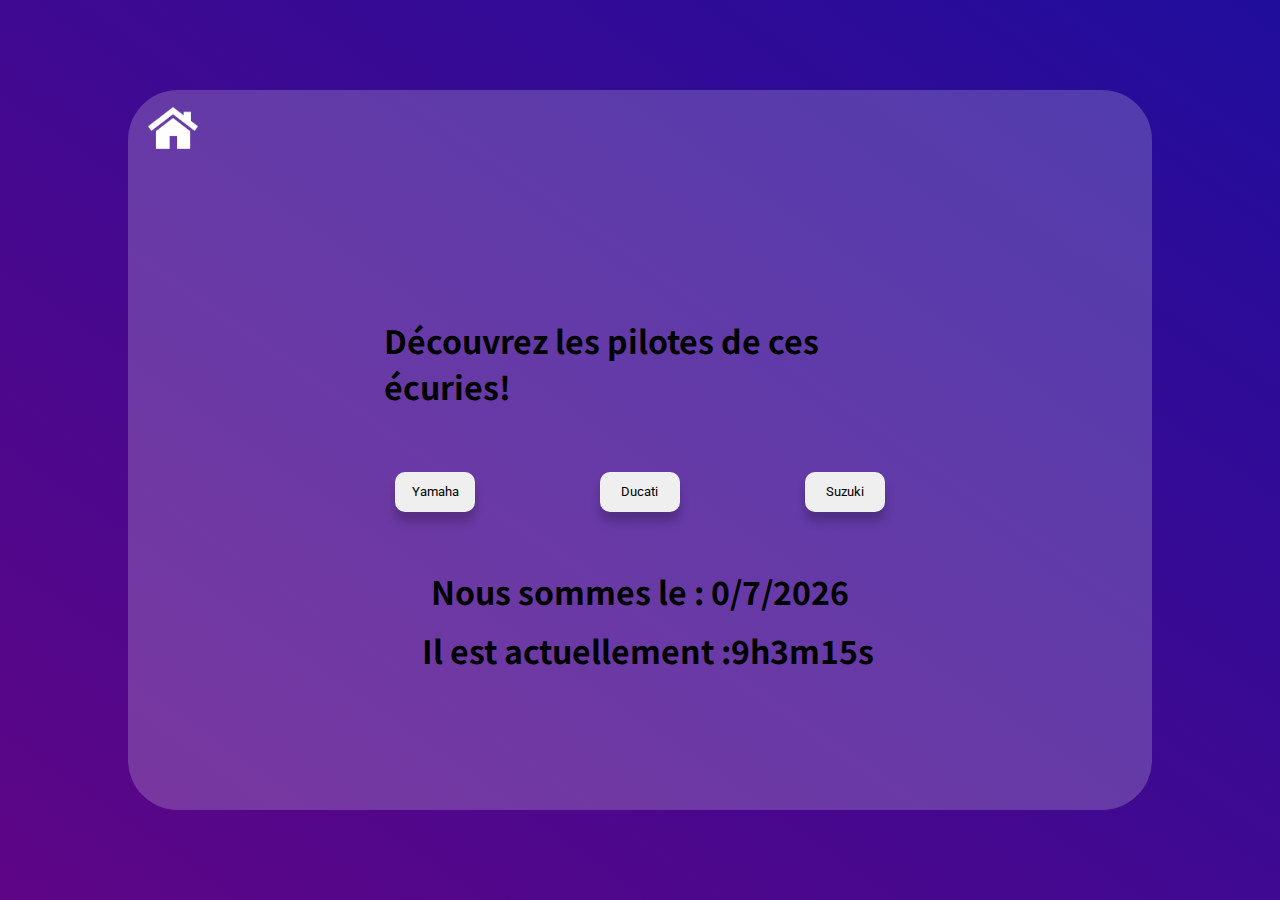
==== index.html @ 6bbf460c "Ajout de l'API Google Map" ====
<!DOCTYPE html>
<html>
	<head>
		<meta charset="utf-8">
		<meta keywords="">
		<title>TP Javascript</title>
        <link rel="stylesheet" href="style.css">
        <link rel="stylesheet" href="https://cdnjs.cloudflare.com/ajax/libs/animate.css/4.1.1/animate.min.css"/>
            <script type="text/javascript" src="https://maps.google.com/maps/api/js?sensor=false"></script>

	</head>
	<body>
		<div class="home-bg" id="container">
            <div class="frame">
                <div class="header">
                    <img id="imgret" src="img/home.png" onclick="displayPage('home')">
                </div>
                <div id="home">
                    <div class="homecontent">
                        <div class="text"> 
                            <h1 id="title" class="animate__animated animate__zoomIn">Découvrez les pilotes de ces écuries!</h1> 
                        </div> 
                        <div class="buttons"> 
                            <button class="red-but animate__animated animate__tada" id="page2" onclick="displayPage('yamaha')" onmouseover="replaceText('Yamaha')" onmouseout="defaultText()">Yamaha</button> 
                            <button class="red-but animate__animated animate__tada" id="page3" onclick="displayPage('ducati')" onmouseover="replaceText('Ducati')" onmouseout="defaultText()">Ducati</button> 
                            <button class="red-but animate__animated animate__tada" id="page4" onclick="displayPage('suzuki')" onmouseover="replaceText('Suzuki')" onmouseout="defaultText()">Suzuki</button> 
                        </div> 
                        <div class="date animate__animated animate__fadeIn animate__delay-1s">
                    <h1 id="date" onmouseover="replaceMonth()" onmouseout="monthDefault()">Test</h1>
                    <h1 id="datep">Test</h1>
                </div>
                    </div>
                </div>
                <div id="yamaha" class="animate__animated animate__zoomIn">
                     <div class="yamhead" onclick="displayElem('yambefore','yamafter')">
                        <img id="yamfabio" src="img/1_0004_20-Fabio-Quartararo,-Body_DSC6852@2x.png" class="animate__animated animate__zoomIn animate__delay-1s">
                        </div>
                    <div class="yamframe">
                        <div id="yambefore">
                            <h1 id="yamtxtbef">Clique sur Fabio Quartararo pour afficher son palmarès et sa biographie!</h1>
                            <button id="yambtnbef" onclick="displayElem('yambefore','yamgif')">Clique ici pour voir un Gif de Fabio !</button>
                        </div>
                        <div class="yamafter animate__animated animate__fadeIn" id="yamafter">
                            <div class="yampres">
                                <div class="yamtitle">
                                    <h1 id="yamname">Fabio Quartararo</h1>
                                    <h3 id="yamage">21 ans</h3>
                                    <h4 id="yamjob">Pilote Professionnel</h4>
                                </div>
                                <div class="yamchrono">
                                    <h1 id="yamt1">Double Champion CEV</h1>
                                    <h1 id="yamt2">Début Moto3</h1>
                                    <h1 id="yamt3">Début Moto2 et Victoire GP</h1>
                                    <h1 id="yamt4">Début MotoGP avec Yamaha Petronas</h1>
                                </div>
                            </div>
                            <div class="yamclick">
                            <button id="yambtnret2" onclick="displayElem('yamafter','yambefore')">Retour</button>
                            <button id="yambtnapi" onclick="displayElem('yamafter','yamshowapi');initMap()">Liste</button>
                            </div>
                        </div>
                        <div class="yamshowapi" id="yamshowapi">
                            <div id="map">
                            
                            </div>
                        </div>
                        <div class="yamgif animate__animated animate__fadeIn" id="yamgif">
                            <img id="yamfabgif" src="img/fabio.gif">
                            <button id="yambtnret" onclick="displayElem('yamgif','yambefore')">Retour</button>
                        </div>
                    </div>
                </div>
                <div id="ducati" class="animate__animated animate__zoomIn">
                    <div class="ducati-head">
                        <img id="danilo-img" src="img/DaniloPetrucci.png" class="animate__animated animate__zoomIn animate__delay-1s">
                    </div>

                    <div class="choix">
                        <div class="details-button" id="ducbut">   
                            <button id="pilote-button" onclick="displayElem('ducbut','ducpilote')">Le Pilote</button>
                            <button id="moto-button">Sa Moto</button>
                            <button id="ecurie-button">Palmarès écurie</button>                         
                        </div>

                        <div class="pilote-info" id="ducpilote">    
                            
                        </div>

                        <div class="moto-info">                            
                        </div>

                        <div class="ecurie-palmares">                            
                        </div>
                    </div>
                </div>
                <div id="suzuki" class="animate__animated animate__zoomIn">
                    <div class = "suzhead">
                        <img id="suzMir" src="img/Joan_Mir.png" alt="image de Joan Mir" class="animate__animated animate__zoomIn animate__delay-1s">
                    </div>
                    <div class="suztext">
                        <div id="suzMir2">
                            <div class="suztitle">
                                <h1 id="suzname">Joan Mir</h1>
                                <h3 id="suzage">23 ans</h3>
                                <h4 id="suzwork">Pilote Professionnel</h4>
                            </div>
                            <div class="suztxt">
                                <h1>Double Champion CEV</h1>
                                <h1>Début Moto3</h1>
                                <h1>Début Moto2 et Victoire GP</h1>    
                                <h1>Début MotoGP avec Yamaha Petronas</h1>
                            </div>
                        </div>
                    </div>
                </div>
            </div>     
        </div>
	</body>
    <script type="text/javascript" src="script.js"></script>
</html>
---- style.css ----
@import url('https://fonts.googleapis.com/css2?family=Roboto:wght@700&display=swap');

@import url('https://fonts.googleapis.com/css2?family=Noto+Sans+JP:wght@300&display=swap');

body,html{
    padding:0;
    margin:0;
}

#container{
    height:100vh;
    width: 100vw;
    display:flex;
    justify-content: center;
    align-items: center;
}
.frame{
    height:80%;
    width: 80%;
    background:rgba(255,255,255,0.2);
    border-radius: 50px;
    display:flex;
    align-items: center;
    flex-direction: column;
}
.header{
    display:flex;
    height:10%;
    width: 100%;
    align-items: center;
}
#imgret{
  display:flex;
  margin-top: 1%;
  margin-left: 2%;
  height: 50px;  
}
#imgret:hover{
  margin-top: 20px;  
}

#home{
    display:flex;
    height:100%;
    width: 100%;
    justify-content: center;
    align-items:center;
}
.homecontent{
    display:flex;
    height:100%;
    width: 100%;
    justify-content: center;
    align-items:center;
    flex-direction: column;
}
.text{
    display:flex;
    height:10%;
    width: 50%;
    justify-content: center;
}
#title{
    font-family: 'Noto Sans JP', sans-serif;
}
.buttons{
    display:flex;
    justify-content: space-around;
    align-items: center;
    height:40%;
    width: 60%;
    overflow: hidden
}
.red-but{
    height: 40px;
    width: 80px;
    border-radius:10px;
    outline:none;
    border:none;
    box-shadow: 0px 10px 10px rgba(0,0,0,0.2);
    font-family: 'Roboto', sans-serif;
}
.red-but:active{
    transition-duration: 100ms;
    background: #333333;
    color:white;
}
.red-but:hover{
    margin-top: 1%;
    transition-duration: 200ms;
}

.home-bg{
    background: #200D9C;
    background: -webkit-linear-gradient(top right, #200D9C, #5E0586);
    background: -moz-linear-gradient(top right, #200D9C, #5E0586);
    background: linear-gradient(to bottom left, #200D9C, #5E0586);
}
.yamaha-bg{
    background: #110179;
    background: -webkit-linear-gradient(top right, #0b0050, #2197A8);
    background: -moz-linear-gradient(top right, #0b0050, #2197A8);
    background: linear-gradient(to bottom left, #0b0050, #2197A8);
}
.suzuki-bg{
    background: #0A79BA;
    background: -webkit-linear-gradient(top right, #0A79BA, #504919);
    background: -moz-linear-gradient(top right, #0A79BA, #504919);
    background: linear-gradient(to bottom left, #0A79BA, #504919);
}
.ducati-bg{
    background: #D01818;
    background: -webkit-linear-gradient(top right, #D01818, #606060);
    background: -moz-linear-gradient(top right, #D01818, #606060);
    background: linear-gradient(to bottom left, #D01818, #606060);
}
/* YAMAHA PART */
#yamaha{
    display:none;
    height:100%;
    width: 100%;
    justify-content: center;
    align-items:center;
}
.yamframe{
    display:flex;
    height:80%;
    width: 85%;
    justify-content: center;
    align-items: center;
    background:rgba(255,255,255,0.1);
    border-radius: 30px;
}
.yamhead{
    position:absolute;
    display:flex;
    height:80%;
    width: 15%;
    justify-content: center;
    margin-left: 61%;
}

#yamfabio{
    height:750px;
    width: 620px;
    transform: rotateY(180deg);
    transition-duration: 1s;

}
#yambefore{
    display:flex;
    height:15%;
    width: 80%;
    justify-content: center;
    align-items: center;
    flex-direction: column;
}
#yamtxtbef{
    font-family: 'Noto Sans JP', sans-serif;
    font-size:20px;
    transition-duration: 1s;
}
#yambtnbef{
    height: 40px;
    width: 250px;
    border-radius:10px;
    outline:none;
    border:none;
    box-shadow: 0px 10px 10px rgba(0,0,0,0.2);
    font-family: 'Roboto', sans-serif;
}
#yambtnbef:hover{
    transition-duration: 500ms;
    background: #333333;
    color:white;
}
.yamafter{
    display:none;
    height:75%;
    width: 70%;
    align-items: center;
    flex-direction: column;
}
.yampres{
    display:flex;
    height:100%;
    width: 100%;
    flex-direction: column;
    justify-content: center;
    align-items: center;
}
.yamtitle{
    display:flex;
    height:20%;
    width: 100%;
    background:rgba(0,210,255,0.2);
    border-top-left-radius: 30px;
    border-top-right-radius: 30px;
    flex-direction: column;
    justify-content: center;
    align-items:center;
}
#yamname{
    font-family: 'Roboto', sans-serif;
    color:white;
    margin-bottom: -2%;
}#yamage{
    font-family: 'Noto Sans JP', sans-serif;
    color:white;
    margin-bottom: -2%;
}#yamjob{
    font-family: 'Noto Sans JP', sans-serif;
    color:white;
}
.yamchrono{
    display:flex;
    height:80%;
    width: 100%;
    background:rgba(255,2255,255,0.1);
    border-bottom-left-radius: 30px;
    border-bottom-right-radius:30px;
    flex-direction: column;
    justify-content: center;
    align-items:center;
}
#yamt1{
    font-family: 'Noto Sans JP', sans-serif;
    color:white;
}#yamt2{
    font-family: 'Noto Sans JP', sans-serif;
    color:white;
}#yamt3{
    font-family: 'Noto Sans JP', sans-serif;
    color:white;
}#yamt4{
    font-family: 'Noto Sans JP', sans-serif;
    color:white;
}
#yambtnret2{
    height: 50px;
    width: 200px;
    border-radius:10px;
    margin-top: 1%;
    margin-bottom: -5%;
    outline:none;
    border:none;
    box-shadow: 0px 10px 10px rgba(0,0,0,0.2);
    font-family: 'Roboto', sans-serif;
}
#yambtnret2:hover{
    transition-duration: 500ms;
    background: #333333;
    color:white;
}
#yambtnapi{
    height: 50px;
    width: 200px;
    border-radius:10px;
    margin-top: 1%;
    margin-bottom: -5%;
    outline:none;
    border:none;
    box-shadow: 0px 10px 10px rgba(0,0,0,0.2);
    font-family: 'Roboto', sans-serif;
}
#yambtnapi:hover{
    transition-duration: 500ms;
    background: #333333;
    color:white;
}

.yamshowapi{
    display:none;
    height:75%;
    width: 70%;
    align-items: center;
    flex-direction: column;
    
}
#map{
    display:flex;
    height:100%;
    width: 100%;
    border-radius: 30px;
}

#yamgif{
    display:none;
    height:85%;
    width: 80%;
    align-items: center;
    justify-content: center;
    flex-direction: column;
}
#yamfabgif{
    height:450px;
    width: auto;
    border-radius: 10px;
    box-shadow: 0px 110px 69px -81px rgba(0,0,0,0.5);
}
#yambtnret{
    height: 40px;
    width: 250px;
    border-radius:10px;
    margin-top: 3%;
    outline:none;
    border:none;
    box-shadow: 0px 10px 10px rgba(0,0,0,0.2);
    font-family: 'Roboto', sans-serif;
}
#yambtnret:hover{
    transition-duration: 500ms;
    background: #333333;
    color:white;
}

/* YAMAHA PART END */

/* DUCATI PART */

#ducati{
    display:none;
    height:100%;
    width: 100%;
    justify-content: center;
    align-items:center;
}
.ducati-head{
    position: absolute;
    display:flex;
    height:75%;
    width: 25%;
    justify-content: center;
    right: 11%;
    margin-bottom: 6%;
    z-index: 4;
}
#danilo-img{
    margin-top:15%;
    height:700px;
    width: 600px;
    transition-duration: 1s;
    margin-right: -10%;
}
.choix{
    display: flex;
    width: 80%;
    height: 80%;
    justify-content: center;
    align-items: center;
    border-radius: 30px;
    background-color: rgba(255, 255, 255, 0.1);
}
.details-button{
    display: flex;
    flex-direction: column;
    align-items: center;
    justify-content: center;
    width: 100%;
    height: 80%;
    border-radius: 30px;
    background-color: rgba(255, 255, 255, 0.1);
    margin-left: 10%;
}
.details-button button{
    width: 75%;
    height: 10%;
    margin: 15px 15px 15px 90px;
    border-top-left-radius: 30px;
    border-bottom-left-radius: 30px;
    background-color: rgba(255, 255, 255, 0.4);
    font-family: 'Noto Sans JP', sans-serif;
    font-weight: bold;
    outline:none;
    border:none;
    box-shadow: 0px 10px 10px rgba(0,0,0,0.2);
}
.details-button button:hover{
    transform: scale(1.1);
    font-family: 'Roboto', sans-serif;
    font-size: 20px;
    font-weight: bold;
}

.pilote-info{
    display:none;
    height: 100%;
    width: 100%;
}

/* DUCATI PART END */

/* SUZUKI PART */

#suzuki{
    display:none;
    height:100%;
    width: 100%;
    justify-content: center;
    align-items:center;
}
.suzhead{
    position:absolute;
    display:flex;
    height:80%;
    width: 25%;
    justify-content: center;
    overflow: hidden;
    border-bottom-right-radius: 10px;
    border-bottom-left-radius: 10px;
    margin-left: 61%;
}

#suzMir{
    height:720px;
    width: 600px;
    transform: rotateY(180deg);
}
.suztext{
    display: flex;
    height:80%;
    width: 87%;
    background:rgba(255,255,255,0.3);
    border-radius: 50px;
    justify-content: center;
    align-items: center;
}
#suzMir2{
    display: flex;
    height: 80%;
    width: 90%;
    background:rgba(255, 255, 255,0.1);
    border-radius: 50px;
    align-items: center;
    flex-direction: column  ;
}
#suzname{
    font-family: 'Roboto', sans-serif;
    color:white;
    margin-bottom: -2%;
    margin-top: -0%;
}
#suzage{
    font-family: 'Noto Sans JP', sans-serif;
    color:white;
    margin-bottom: -2%;
}
#suzwork{
    font-family: 'Noto Sans JP', sans-serif;
    color:white;
}
.suztitle{
    display: flex;
    height: 20%;
    width: 100%;
    background: rgba(255, 255, 255,0.2);
    border-top-right-radius: 50px;
    border-top-left-radius: 50px;
    flex-direction: column;
    align-items: center;
}
.suztxt{
    display:flex;
    flex-direction: column;
    text-align: center;
    color:white;
    justify-content: center;
    align-items: center;
    margin-top: 2%;
    
}

/* SUZUKI PART END */

.date{
    display:flex;
    height: 15%;
    width: 80%;
    flex-direction: column;
    justify-content: center;
    align-items: center;
    margin-top: -5%;
}
#date{
    font-family: 'Noto Sans JP', sans-serif;
    margin-bottom: -1%;
}
#datep{
    margin-left: 2%;
    font-family: 'Noto Sans JP', sans-serif;
}
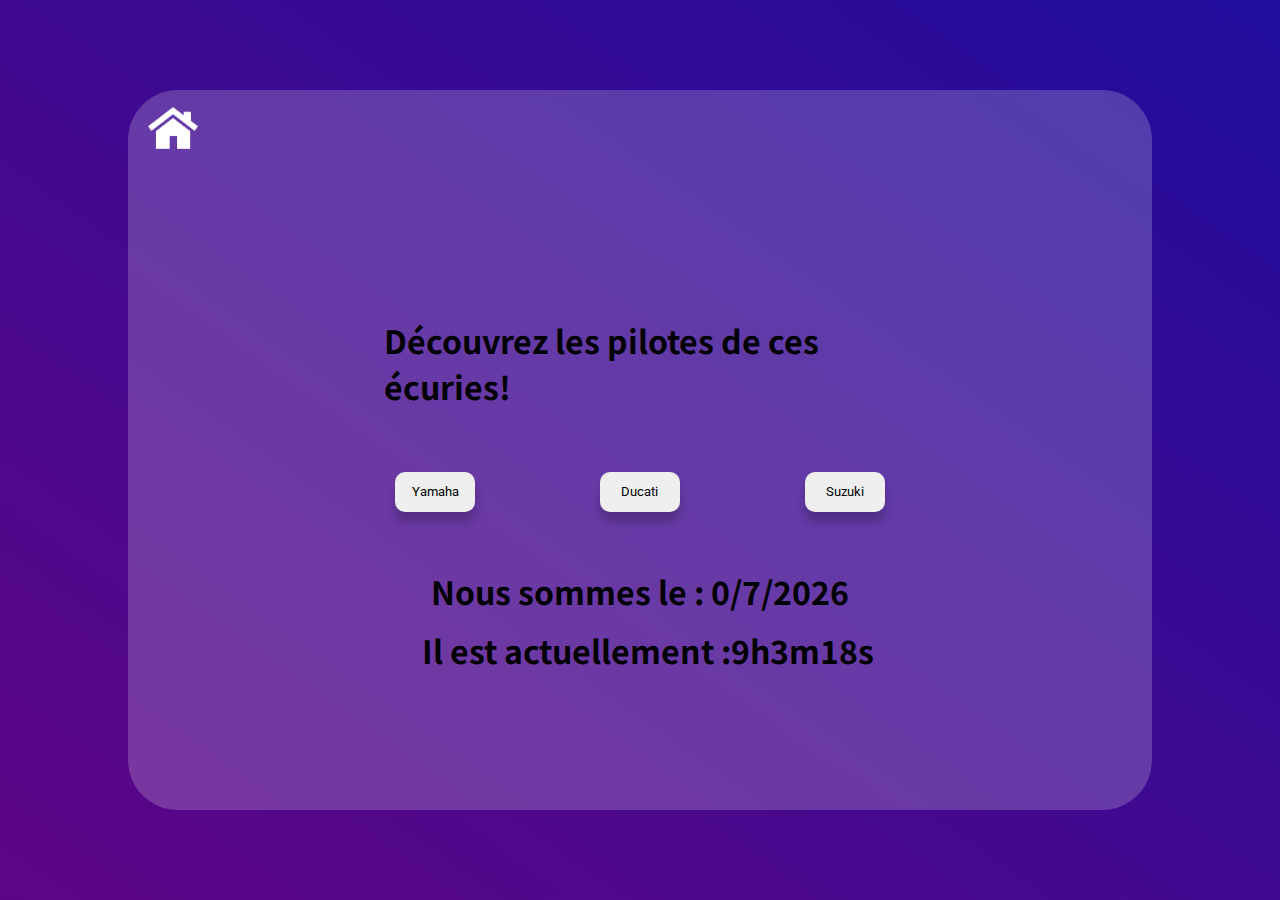
==== commit 07466c2f: "Ajout bouton retour sur la carte" ====
--- a/index.html
+++ b/index.html
@@ -63,10 +63,11 @@
                             <div id="map">
                             
                             </div>
+                            <button id="yambtnret3" onclick="displayElem('yamshowapi','yamafter')">Retour</button>
                         </div>
                         <div class="yamgif animate__animated animate__fadeIn" id="yamgif">
                             <img id="yamfabgif" src="img/fabio.gif">
-                            <button id="yambtnret" onclick="displayElem('yamgif','yambefore')">Retour</button>
+                            <button id="yambtnret2" onclick="displayElem('yamgif','yambefore')">Retour</button>
                         </div>
                     </div>
                 </div>
--- a/style.css
+++ b/style.css
@@ -282,6 +282,22 @@
     height:100%;
     width: 100%;
     border-radius: 30px;
+}
+#yambtnret3{
+    height: 50px;
+    width: 200px;
+    outline:none;
+    border:none;
+    margin-top: 2%;
+    margin-bottom: -5%;
+    border-radius:10px;
+    box-shadow: 0px 10px 10px rgba(0,0,0,0.2);
+    font-family: 'Roboto', sans-serif;
+}
+#yambtnret3:hover{
+    transition-duration: 500ms;
+    background: #333333;
+    color:white;
 }
 
 #yamgif{
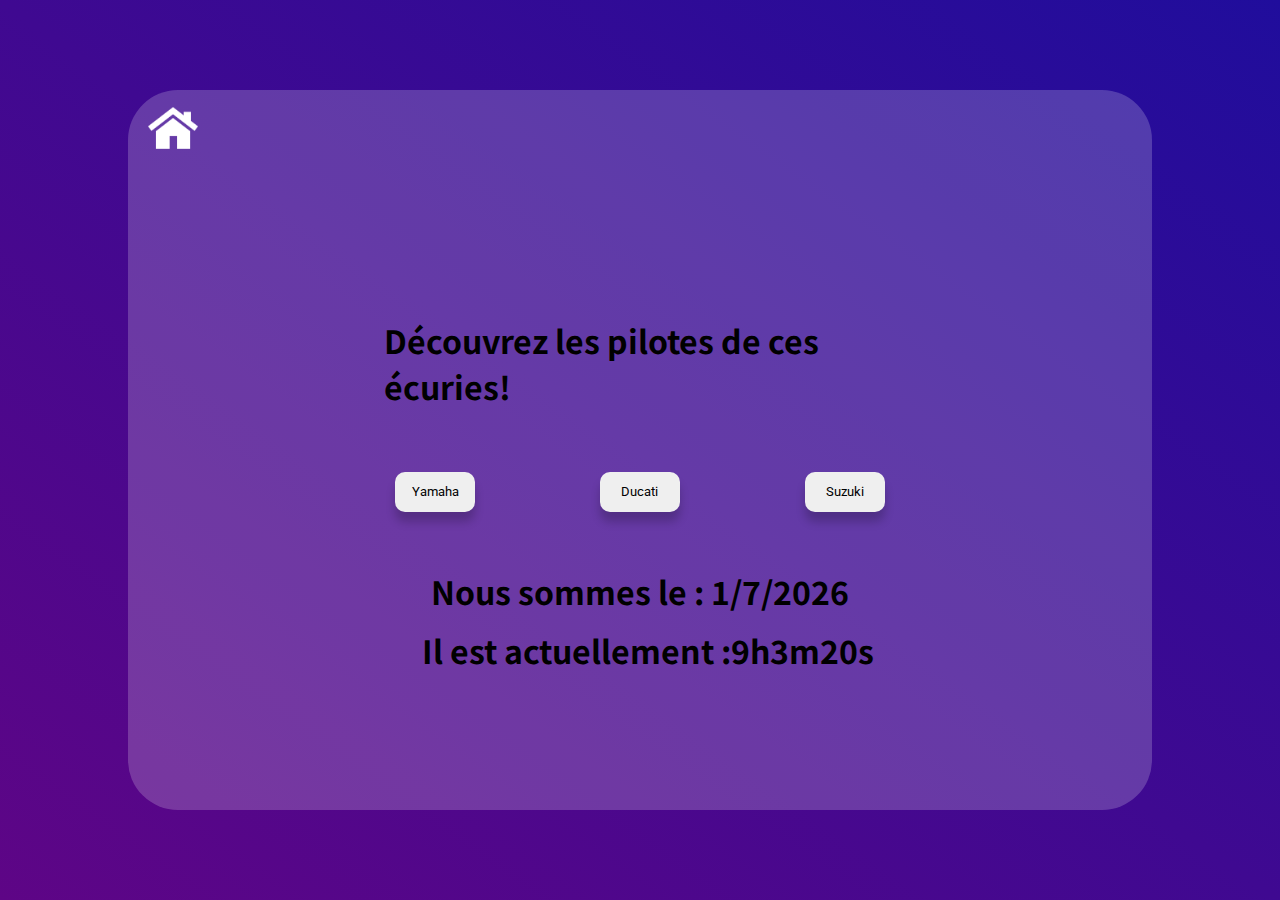
==== commit 7be57e44: "Ajout LocalStorage & Partie Suzuki" ====
--- a/index.html
+++ b/index.html
@@ -26,14 +26,14 @@
                             <button class="red-but animate__animated animate__tada" id="page4" onclick="displayPage('suzuki')" onmouseover="replaceText('Suzuki')" onmouseout="defaultText()">Suzuki</button> 
                         </div> 
                         <div class="date animate__animated animate__fadeIn animate__delay-1s">
-                    <h1 id="date" onmouseover="replaceMonth()" onmouseout="monthDefault()">Test</h1>
+                    <h1 id="date">Test</h1>
                     <h1 id="datep">Test</h1>
                 </div>
                     </div>
                 </div>
                 <div id="yamaha" class="animate__animated animate__zoomIn">
-                     <div class="yamhead" onclick="displayElem('yambefore','yamafter')">
-                        <img id="yamfabio" src="img/1_0004_20-Fabio-Quartararo,-Body_DSC6852@2x.png" class="animate__animated animate__zoomIn animate__delay-1s">
+                     <div class="yamhead">
+                        <img id="yamfabio" src="img/1_0004_20-Fabio-Quartararo,-Body_DSC6852@2x.png" class="animate__animated animate__zoomIn animate__delay-1s"  onclick="displayElem('yambefore','yamafter')">
                         </div>
                     <div class="yamframe">
                         <div id="yambefore">
@@ -56,12 +56,20 @@
                             </div>
                             <div class="yamclick">
                             <button id="yambtnret2" onclick="displayElem('yamafter','yambefore')">Retour</button>
-                            <button id="yambtnapi" onclick="displayElem('yamafter','yamshowapi');initMap()">Liste</button>
+                            <button id="yambtnapi" onclick="displayElem('yamafter','yamshowapi')">Map</button>
                             </div>
                         </div>
-                        <div class="yamshowapi" id="yamshowapi">
-                            <div id="map">
-                            
+                        <div class="yamshowapi animate__animated animate__fadeIn" id="yamshowapi">
+                            <div class="yamchoose">
+                                <form id="formyam">
+                                    <label id="yamcount" for="country">Pays</label>
+                                    <select id="country" name="country">
+                                        <option value="france" id="yamopt">France</option>
+                                        <option value="australia" id="yamopt">Australia</option>
+                                        <option value="usa" id="yamopt">USA</option>
+                                    </select>
+                                </form>
+                                <a href="map/map.html" id="yamredirect" onclick="transfer()"><p id="yamredirect">Voir sur la carte</p></a>
                             </div>
                             <button id="yambtnret3" onclick="displayElem('yamshowapi','yamafter')">Retour</button>
                         </div>
@@ -96,26 +104,45 @@
                 </div>
                 <div id="suzuki" class="animate__animated animate__zoomIn">
                     <div class = "suzhead">
-                        <img id="suzMir" src="img/Joan_Mir.png" alt="image de Joan Mir" class="animate__animated animate__zoomIn animate__delay-1s">
+                        <img id="suzRins" src="img/Alex_Rins.png" alt="imge de Alex Rins" class="animate__animated animate__zoomIn animate__delay-1s" onclick="displayElem('suzbefore','suzafter')">
+                        <img id="suzMir" src="img/Joan_Mir.png" alt="image de Joan Mir" class="animate__animated animate__zoomIn animate__delay-1s" onclick="displayElem('suzbefore','suzafter')">
                     </div>
                     <div class="suztext">
-                        <div id="suzMir2">
-                            <div class="suztitle">
-                                <h1 id="suzname">Joan Mir</h1>
-                                <h3 id="suzage">23 ans</h3>
-                                <h4 id="suzwork">Pilote Professionnel</h4>
+                        <div id="suzclick1">
+                            <button id="suzbutpilote" onclick="suzdisplayElem('suzclick1','suzpilote')">Pilote</button>
+                            <button id="suzbutmoto" onclick="suzdisplayElem('suzclick1','suzbefore')">Écurie</button>   
+                        </div>
+                        <div id="suzpilote">
+                            <div id="suzbefore">
+                                <h1>Bonjour</h1>
+                                <div id="suzclick2">
+                                    <button id="suzbutret" onclick="suzdisplayElem('suzpilote','suzclick1')">Retour</button>
+                                </div>
                             </div>
-                            <div class="suztxt">
-                                <h1>Double Champion CEV</h1>
-                                <h1>Début Moto3</h1>
-                                <h1>Début Moto2 et Victoire GP</h1>    
-                                <h1>Début MotoGP avec Yamaha Petronas</h1>
+                            <div id="suzafter">
+                                <div id="suzMir2">
+                                    <div class="suztitle">
+                                        <h1 id="suzname">Joan Mir</h1>
+                                        <h3 id="suzage">23 ans</h3>
+                                        <h4 id="suzwork">Pilote Professionnel</h4>
+                                    </div>
+                                    <div class="suztxt">
+                                        <h1>Fini quatrième au CEV</h1>
+                                        <h1>Début Moto 3, 1er titre de Champion du Monde</h1>
+                                        <h1>Début Moto2 et Quatre Podiums</h1>    
+                                        <h1>Début MotoGP avec Suzuki ECSTAR</h1>
+                                    </div>
+                                </div>
+                                <div id="suzclick2">
+                                    <button id="suzbutret" onclick="suzdisplayElem('suzafter','suzbefore')">Retour</button>
+                                </div>
                             </div>
                         </div>
-                    </div>
+                    </div>    
                 </div>
             </div>     
         </div>
 	</body>
     <script type="text/javascript" src="script.js"></script>
+    <script type="text/javascript" src="suzscript.js"></script>
 </html>--- a/style.css
+++ b/style.css
@@ -33,7 +33,8 @@
   display:flex;
   margin-top: 1%;
   margin-left: 2%;
-  height: 50px;  
+  height: 50px;
+  z-index: 10;
 }
 #imgret:hover{
   margin-top: 20px;  
@@ -142,9 +143,10 @@
 
 #yamfabio{
     height:750px;
-    width: 620px;
+    width: 300px;
     transform: rotateY(180deg);
     transition-duration: 1s;
+    object-fit:cover;
 
 }
 #yambefore{
@@ -274,14 +276,9 @@
     height:75%;
     width: 70%;
     align-items: center;
+    justify-content: center;
     flex-direction: column;
     
-}
-#map{
-    display:flex;
-    height:100%;
-    width: 100%;
-    border-radius: 30px;
 }
 #yambtnret3{
     height: 50px;
@@ -298,6 +295,70 @@
     transition-duration: 500ms;
     background: #333333;
     color:white;
+}
+#formyam{
+    display:flex;
+    justify-content: center;
+    align-items:center;
+    flex-direction: column;
+}
+
+#yamcount{
+    font-family: 'Roboto', sans-serif;
+}
+
+#country, select {
+  width: 100%;
+  padding: 12px 20px;
+  margin: 8px 0;
+  display: inline-block;
+  border: 1px solid #ccc;
+  border-radius: 10px;
+  box-sizing: border-box;
+    font-family: 'Roboto', sans-serif;
+}
+
+#yamsub {
+  width: 100%;
+  background-color: #4CAF50;
+  color: white;
+  padding: 14px 20px;
+  margin: 8px 0;
+  border: none;
+  border-radius: 30px;
+  cursor: pointer;
+    font-family: 'Roboto', sans-serif;
+}
+
+#country #yamopt{
+    font-family: 'Roboto', sans-serif;
+}
+
+#yamsub:hover {
+  background-color: #45a049;
+}
+.yamchoose {
+    display:flex;
+    border-radius: 5px;
+    background-color: rgba(255,255,255,0.2);
+    padding: 20px;
+    justify-content: center;
+    align-items: center;
+    flex-direction: column;
+}
+
+#yamredirect{
+    margin-top: 0%;
+    margin-bottom: -3%;
+    text-decoration: none;
+    color:black;
+    transition-duration: 250ms;
+    font-family: 'Roboto', sans-serif;
+    text-shadow: 0px 10px 11px rgba(0, 0, 0, 0.4);
+}
+#yamredirect:hover{
+    color:#fafafa;
+    margin-bottom: -2%;
 }
 
 #yamgif{
@@ -329,7 +390,6 @@
     background: #333333;
     color:white;
 }
-
 /* YAMAHA PART END */
 
 /* DUCATI PART */
@@ -419,18 +479,26 @@
     position:absolute;
     display:flex;
     height:80%;
-    width: 25%;
+    width: 87%;
     justify-content: center;
     overflow: hidden;
     border-bottom-right-radius: 10px;
     border-bottom-left-radius: 10px;
-    margin-left: 61%;
-}
-
+}
 #suzMir{
+    z-index: 1;
+    object-fit: cover;
     height:720px;
-    width: 600px;
+    width: 300px;
     transform: rotateY(180deg);
+    margin-left: 28%;
+}
+#suzRins{
+    z-index: 1;
+    object-fit: cover;
+    height:720px;
+    width: 300px;
+    margin-right: 28%;
 }
 .suztext{
     display: flex;
@@ -440,15 +508,41 @@
     border-radius: 50px;
     justify-content: center;
     align-items: center;
+    flex-direction: column;
+}
+#suzpilote{
+    display: none;
+    height: 100%;
+    width: 100%;
+    border-radius: 50px;
+    justify-content: center;
+    align-items: center;
+    flex-direction: column;
+}
+#suzbefore{
+    display:flex;
+    height:15%;
+    width: 80%;
+    justify-content: center;
+    align-items: center;
+    flex-direction: column;
+}
+#suzafter{
+    display:none;
+    height: 80%;
+    width: 90%;
+    justify-content: center;
+    align-items: center;
+    flex-direction: column;
 }
 #suzMir2{
     display: flex;
-    height: 80%;
-    width: 90%;
+    height: 100%;
+    width: 100%;
     background:rgba(255, 255, 255,0.1);
     border-radius: 50px;
     align-items: center;
-    flex-direction: column  ;
+    flex-direction: column;
 }
 #suzname{
     font-family: 'Roboto', sans-serif;
@@ -485,6 +579,62 @@
     margin-top: 2%;
     
 }
+#suzclick1{
+    z-index: 2;
+    height: 50px;
+    width: 404px;
+}
+#suzclick2{
+    z-index: 2;
+}
+#suzbutret{
+    height: 50px;
+    width: 200px;
+    border-radius:10px;
+    margin-top: 1%;
+    margin-bottom: -5%;
+    outline:none;
+    border:none;
+    box-shadow: 0px 10px 10px rgba(0,0,0,0.2);
+    font-family: 'Roboto', sans-serif;
+}
+#suzbutpilote{
+    height: 50px;
+    width: 200px;
+    border-radius:10px;
+    margin-top: 1%;
+    margin-bottom: -5%;
+    outline:none;
+    border:none;
+    box-shadow: 0px 10px 10px rgba(0,0,0,0.2);
+    font-family: 'Roboto', sans-serif;
+}
+#suzbutmoto{
+    height: 50px;
+    width: 200px;
+    border-radius:10px;
+    margin-top: 1%;
+    margin-bottom: -5%;
+    outline:none;
+    border:none;
+    box-shadow: 0px 10px 10px rgba(0,0,0,0.2);
+    font-family: 'Roboto', sans-serif;
+}
+#suzbutmoto:hover{
+    transition-duration: 500ms;
+    background: #333333;
+    color:white;
+}
+#suzbutpilote:hover{
+    transition-duration: 500ms;
+    background: #333333;
+    color:white;
+}
+#suzbutret:hover{
+    transition-duration: 500ms;
+    background: #333333;
+    color:white;
+}
 
 /* SUZUKI PART END */
 
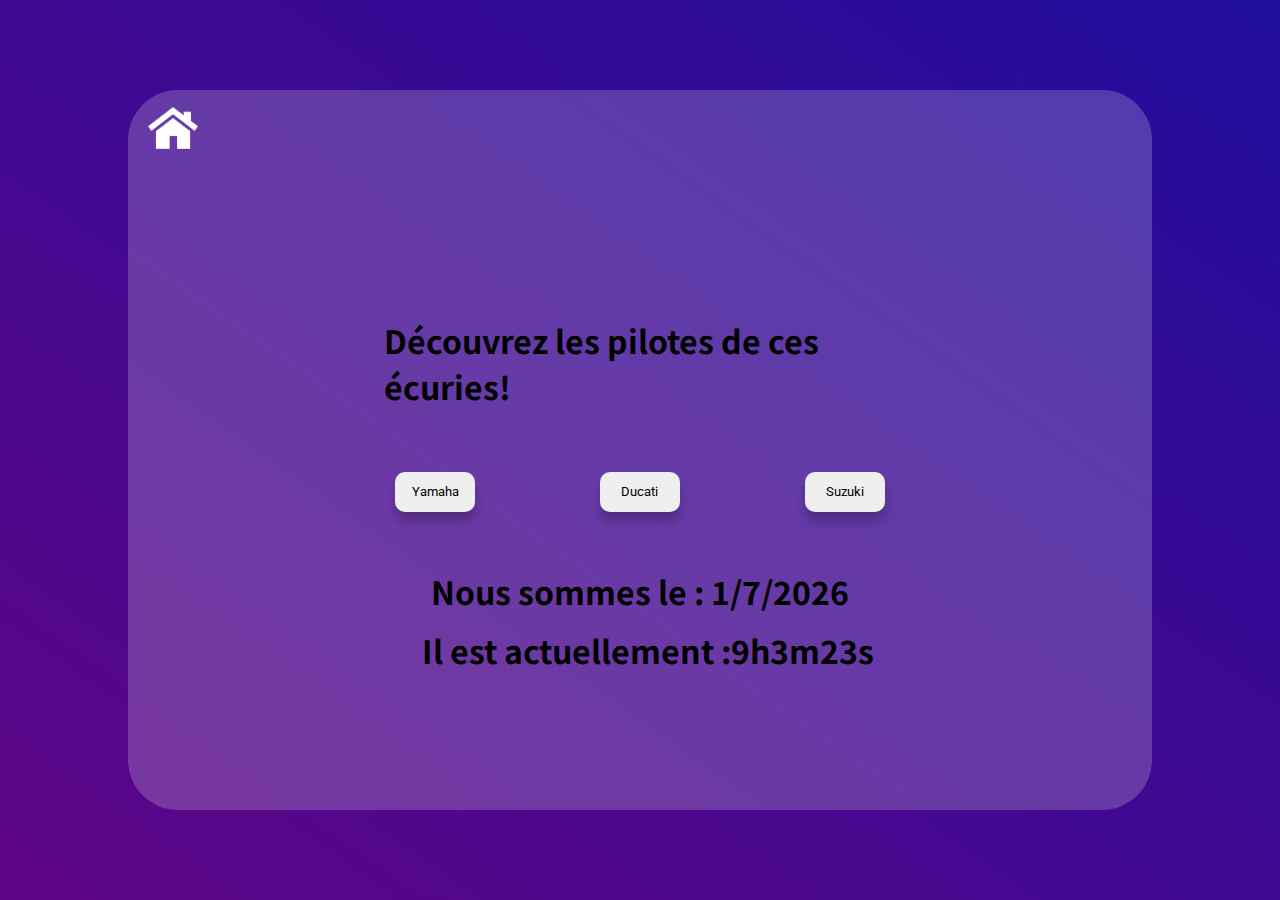
==== commit dfd2646e: "Mise à jour de toute les parties" ====
--- a/index.html
+++ b/index.html
@@ -62,11 +62,30 @@
                         <div class="yamshowapi animate__animated animate__fadeIn" id="yamshowapi">
                             <div class="yamchoose">
                                 <form id="formyam">
-                                    <label id="yamcount" for="country">Pays</label>
+                                    <label id="yamcount" for="country">Circuits</label>
                                     <select id="country" name="country">
-                                        <option value="france" id="yamopt">France</option>
-                                        <option value="australia" id="yamopt">Australia</option>
-                                        <option value="usa" id="yamopt">USA</option>
+                                        <option value="france" id="yamopt">Le Mans - France</option>
+                                        <option value="australia" id="yamopt">Phillip Island - Australie</option>
+                                        <option value="angleterre" id="yamopt">Silverstone - Angleterre</option>
+                                        <option value="autriche" id="yamopt">Red Bull Ring - Autriche</option>
+                                        <option value="reptechque" id="yamopt">Brno - République Tchèque</option>
+                                        <option value="allemagne" id="yamopt">Sachsenring - Allemagne</option>
+                                        <option value="paysbas" id="yamopt">TT Circuit Assen - Pays-Bas</option>
+                                        <option value="catalogne" id="yamopt">Barcelone - Catalogne</option>
+                                        <option value="italie" id="yamopt">Mugello - Italie</option>
+                                        <option value="espagne" id="yamopt">Jerez - Espagne</option>
+                                        <option value="usa" id="yamopt">Circuit des Amériques - USA</option>
+                                        <option value="argentine" id="yamopt">Autódromo Termas de Río Hondo - Argentine</option>
+                                        <option value="saintmarin" id="yamopt">Misano - Saint-Marin</option>
+                                        <option value="aragon" id="yamopt">Motorland Aragon - Aragon</option>
+                                        <option value="thailande" id="yamopt">Buriram - Thailande</option>
+                                        <option value="japon" id="yamopt">Motegi - Japon</option>
+                                        <option value="malaisie" id="yamopt">Sepang - Malaisie</option>
+                                        <option value="valence" id="yamopt">Valence - Valence</option>
+                                        <option value="indiana" id="yamopt">Indianapolis Motor Speedway - 	Indianapolis</option>
+                                        <option value="qatar" id="yamopt">Qatar</option>
+                                        
+                                        
                                     </select>
                                 </form>
                                 <a href="map/map.html" id="yamredirect" onclick="transfer()"><p id="yamredirect">Voir sur la carte</p></a>
@@ -85,41 +104,100 @@
                     </div>
 
                     <div class="choix">
-                        <div class="details-button" id="ducbut">   
-                            <button id="pilote-button" onclick="displayElem('ducbut','ducpilote')">Le Pilote</button>
-                            <button id="moto-button">Sa Moto</button>
-                            <button id="ecurie-button">Palmarès écurie</button>                         
-                        </div>
-
-                        <div class="pilote-info" id="ducpilote">    
-                            
-                        </div>
-
-                        <div class="moto-info">                            
-                        </div>
-
-                        <div class="ecurie-palmares">                            
+                        <div id="details-button">   
+                            <button class="bouton" id="pilote-button">Le Pilote</button>
+                            <button class="bouton" id="moto-button">Sa Moto</button>
+                            <button class="bouton" id="ecurie-button">Palmarès écurie</button>                         
+                        </div>
+
+                        <div id="pilote-info">  
+                            <div id="infos"> 
+                                <h2>Danilo Petrucci</h2>
+                                <p>30 ans - 24/10/1990</p>
+                                <p>Né à Terni - Italie</p>
+                                <p>Taille : 181 cm</p>
+                                <p>Poids : 80 kg</p>
+                            </div>
+                            <div id="palmares">
+                                <h3>Palmarès</h3>
+                                <ul>
+                                    <li>2019 : 6eme au MotoGP</li>
+                                    <li>2018 : 8eme au MotoGP</li>
+                                    <li>2017 : 8eme au MotoGP</li>
+                                    <li>2016 : 14eme au MotoGP</li>
+                                    <li>2015 : 10eme au MotoGP</li>
+                                </ul> 
+                            </div>                  
+                        </div>
+
+                        <div id="infos-moto">
+                            <div>
+                                <h2>Ducati Desmosedici</h2>
+                                <img id="imgmoto" src="img/ducatiMoto.png" alt="photo de la moto">
+                            </div>
+                            <div>
+                                <h2>Fiche technique</h2>
+                                <img id="ficheMoto" src="img/ficheMoto.png" alt="fiche technique de la moto">
+                            </div>               
+                        </div>
+
+                        <div id="imgMotoFull">
+                            <img src="img/ducatiMoto.png" alt="">
+                            <button class="retour2">Retour</button>
+                        </div>
+
+                        <div id="ficheMotoFull">
+                            <img src="img/ficheMoto.png" alt="">
+                            <button class="retour2">Retour</button>
+                        </div>
+
+                        <div id="ecurie-palmares"> 
+                            <table>
+                                <tr>
+                                    <th colspan="2">Racing records</th>
+                                </tr>
+                                <tr>
+                                    <td class="name">World titles</td>
+                                    <td class="wins">42</td>
+                                </tr>
+                                <tr>
+                                    <td class="name">MotoGP wins</td>
+                                    <td class="wins">51</td>
+                                </tr>
+                                <tr>
+                                    <td class="name">Superbike wins</td>
+                                    <td class="wins">366</td>
+                                </tr>
+                                <tr>
+                                    <td class="name">Other titles</td>
+                                    <td class="wins">141</td>
+                                </tr>
+                            </table>                             
+                        </div>
+                        
+                        <div>
+                            <button id="retour">Retour</button>
                         </div>
                     </div>
                 </div>
                 <div id="suzuki" class="animate__animated animate__zoomIn">
                     <div class = "suzhead">
-                        <img id="suzRins" src="img/Alex_Rins.png" alt="imge de Alex Rins" class="animate__animated animate__zoomIn animate__delay-1s" onclick="displayElem('suzbefore','suzafter')">
-                        <img id="suzMir" src="img/Joan_Mir.png" alt="image de Joan Mir" class="animate__animated animate__zoomIn animate__delay-1s" onclick="displayElem('suzbefore','suzafter')">
+                        <img id="suzRins" src="img/Alex_Rins.png" alt="imge de Alex Rins" class="animate__animated animate__zoomIn animate__delay-1s" onclick="suzdisplayElem2('suzbefore','suzMirafter','suzRinsafter')">
+                        <img id="suzMir" src="img/Joan_Mir.png" alt="image de Joan Mir" class="animate__animated animate__zoomIn animate__delay-1s" onclick="suzdisplayElem2('suzbefore','suzRinsafter','suzMirafter')">
                     </div>
                     <div class="suztext">
                         <div id="suzclick1">
-                            <button id="suzbutpilote" onclick="suzdisplayElem('suzclick1','suzpilote')">Pilote</button>
-                            <button id="suzbutmoto" onclick="suzdisplayElem('suzclick1','suzbefore')">Écurie</button>   
+                            <button id="suzbutpilote" onclick="suzdisplayElem1('suzclick1','suzpilote')">Pilote</button>
+                            <button id="suzbutteam" onclick="suzdisplayElem1('suzclick1','suzteam')">Écurie</button>   
                         </div>
                         <div id="suzpilote">
                             <div id="suzbefore">
-                                <h1>Bonjour</h1>
+                                <h1>Clique sur les pilotes pour voir leur palmarès</h1>
                                 <div id="suzclick2">
-                                    <button id="suzbutret" onclick="suzdisplayElem('suzpilote','suzclick1')">Retour</button>
-                                </div>
-                            </div>
-                            <div id="suzafter">
+                                    <button id="suzbutret" onclick="suzdisplayElem1('suzpilote','suzclick1')">Retour</button>
+                                </div>
+                            </div>
+                            <div id="suzMirafter">
                                 <div id="suzMir2">
                                     <div class="suztitle">
                                         <h1 id="suzname">Joan Mir</h1>
@@ -128,21 +206,43 @@
                                     </div>
                                     <div class="suztxt">
                                         <h1>Fini quatrième au CEV</h1>
-                                        <h1>Début Moto 3, 1er titre de Champion du Monde</h1>
+                                        <h1>Début Moto3, 1er titre de Champion du Monde</h1>
                                         <h1>Début Moto2 et Quatre Podiums</h1>    
                                         <h1>Début MotoGP avec Suzuki ECSTAR</h1>
                                     </div>
                                 </div>
                                 <div id="suzclick2">
-                                    <button id="suzbutret" onclick="suzdisplayElem('suzafter','suzbefore')">Retour</button>
-                                </div>
-                            </div>
-                        </div>
-                    </div>    
+                                    <button id="suzbutret" onclick="suzdisplayElem1('suzMirafter','suzbefore')">Retour</button>
+                                </div>
+                            </div>
+                            <div id="suzRinsafter">
+                                <div id="suzRins2">
+                                    <div class="suztitle">
+                                        <h1 id="suzname">Alex Rins</h1>
+                                        <h3 id="suzage">24 ans</h3>
+                                        <h4 id="suzwork">Pilote Professionnel</h4>
+                                    </div>
+                                    <div class="suztxt">
+                                        <h1>Champion CEV</h1>
+                                        <h1>Début Moto3, Vice Champion du Monde</h1>
+                                        <h1>Début Moto2, Vice Champion du Monde </h1>    
+                                        <h1>Début MotoGP avec Suzuki ECSTAR</h1>
+                                    </div>
+                                </div>
+                                <div id="suzclick2">
+                                    <button id="suzbutret" onclick="suzdisplayElem1('suzRinsafter','suzbefore')">Retour</button>
+                                </div>
+                            </div>
+                        </div>
+                    </div> 
+                    <div id="suzteam">
+                        <div id="suzclick2">
+                            <button id="suzbutret2" onclick="suzdisplayElem1('suzteam','suzclick1')">Retour</button>
+                        </div>
+                    </div>
                 </div>
             </div>     
         </div>
 	</body>
     <script type="text/javascript" src="script.js"></script>
-    <script type="text/javascript" src="suzscript.js"></script>
 </html>--- a/style.css
+++ b/style.css
@@ -407,16 +407,15 @@
     height:75%;
     width: 25%;
     justify-content: center;
-    right: 11%;
-    margin-bottom: 6%;
+    right: 0%;
     z-index: 4;
 }
 #danilo-img{
-    margin-top:15%;
     height:700px;
-    width: 600px;
-    transition-duration: 1s;
-    margin-right: -10%;
+    width: 250px;
+    transform: rotateY(180deg);
+    object-fit: cover;
+    margin-right: 70%;
 }
 .choix{
     display: flex;
@@ -424,10 +423,11 @@
     height: 80%;
     justify-content: center;
     align-items: center;
+    flex-direction: column;
     border-radius: 30px;
     background-color: rgba(255, 255, 255, 0.1);
 }
-.details-button{
+#details-button{
     display: flex;
     flex-direction: column;
     align-items: center;
@@ -435,15 +435,13 @@
     width: 100%;
     height: 80%;
     border-radius: 30px;
-    background-color: rgba(255, 255, 255, 0.1);
     margin-left: 10%;
 }
-.details-button button{
+#details-button button{
     width: 75%;
     height: 10%;
     margin: 15px 15px 15px 90px;
-    border-top-left-radius: 30px;
-    border-bottom-left-radius: 30px;
+    border-radius: 30px;
     background-color: rgba(255, 255, 255, 0.4);
     font-family: 'Noto Sans JP', sans-serif;
     font-weight: bold;
@@ -451,17 +449,155 @@
     border:none;
     box-shadow: 0px 10px 10px rgba(0,0,0,0.2);
 }
-.details-button button:hover{
+#details-button button:hover{
     transform: scale(1.1);
     font-family: 'Roboto', sans-serif;
     font-size: 20px;
     font-weight: bold;
 }
-
-.pilote-info{
-    display:none;
-    height: 100%;
-    width: 100%;
+#pilote-info{
+    display: none;
+    width: 80%;
+    height: 70%;
+    border-radius: 20px;
+    justify-content: center;
+    align-items: center;
+    text-align: center;
+    font-family: 'Noto Sans JP', sans-serif;
+    font-weight: bold;
+    background-color: rgba(255, 255, 255, 0.1);
+}
+#infos{
+    width: 30%;
+    color:white;
+    border: 3px solid rgba(255, 255, 255, 0.5);
+    border-radius: 10px;
+}
+#infos h2{
+    font-family: 'Roboto', sans-serif;
+}
+#palmares{
+    width: 30%;
+    margin: 0 50px;
+    color:white;
+    border: 3px solid rgba(255, 255, 255, 0.5);
+    border-radius: 10px;
+}
+#palmares ul{
+    list-style: none;
+    text-indent: -30px;
+    line-height: 30px;
+}
+#infos-moto{
+    display: none;
+    width: 80%;
+    height: 70%;
+}
+#infos-moto div{
+    display: flex;
+    justify-content: space-evenly;
+    align-items: center;
+    flex-direction: column;
+    color: white;
+}
+#infos-moto div h2{
+    display: flex;
+    align-items: top;
+}
+#imgmoto{
+    width: 60%;
+    height: auto;
+    margin-bottom: 30px;
+}
+#imgmoto:hover{
+    cursor: pointer;
+}
+#ficheMoto{
+    width: 35%;
+    height: auto;
+    margin-bottom: 20px;
+    border-radius: 5px;
+}
+#ficheMoto:hover{
+    cursor: pointer;
+}
+#imgMotoFull{
+    display: none;
+    width: 600px;
+    height: auto;
+    margin-right: 150px;
+}
+#imgMotoFull:hover{
+    cursor: pointer;
+}
+#ficheMotoFull{
+    display: none;
+    width: 600px;
+    height: auto;
+    margin-bottom: 120px;
+    margin-right: 70px;
+}
+#ficheMotoFull img{
+    border-radius: 20px;
+}
+#ficheMotoFull:hover{
+    cursor: pointer;
+}
+#ecurie-palmares{
+    display: none;
+    font-size: 25px;
+    border: 3px solid rgba(255, 255, 255, 0.5);
+    border-radius: 10px;
+}
+#ecurie-palmares table{
+    border-collapse: collapse;
+    border-radius: 5px;
+    color: white;
+}
+#ecurie-palmares tr, th, td{
+    padding: 15px;
+    border: 1px solid rgba(255, 255, 255, 0.5);
+}
+.name{
+    width: 230px;
+}
+.wins{
+    text-align: center;
+}
+#retour{
+    display: none;
+    height: 50px;
+    width: 200px;
+    outline:none;
+    border:none;
+    border-radius:10px;
+    box-shadow: 0px 10px 10px rgba(0,0,0,0.2);
+    font-family: 'Roboto', sans-serif;
+    margin-top: 20px;
+}
+#retour:hover{
+    transition-duration: 500ms;
+    background: #333333;
+    color:white;
+    cursor: pointer;
+}
+.retour2{
+    display: none;
+    height: 50px;
+    width: 200px;
+    outline:none;
+    border:none;
+    border-radius:10px;
+    box-shadow: 0px 10px 10px rgba(0,0,0,0.2);
+    font-family: 'Roboto', sans-serif;
+}
+.retour2:hover{
+    transition-duration: 500ms;
+    background: #333333;
+    color:white;
+}
+.bouton:hover{
+    cursor: pointer;
 }
 
 /* DUCATI PART END */
@@ -519,6 +655,15 @@
     align-items: center;
     flex-direction: column;
 }
+#suzteam{
+    display: none;
+    height: 100%;
+    width: 100%;
+    border-radius: 50px;
+    justify-content: center;
+    align-items: center;
+    flex-direction: column;
+}
 #suzbefore{
     display:flex;
     height:15%;
@@ -527,7 +672,7 @@
     align-items: center;
     flex-direction: column;
 }
-#suzafter{
+#suzMirafter{
     display:none;
     height: 80%;
     width: 90%;
@@ -535,6 +680,14 @@
     align-items: center;
     flex-direction: column;
 }
+#suzRinsafter{
+    display:none;
+    height: 80%;
+    width: 90%;
+    justify-content: center;
+    align-items: center;
+    flex-direction: column;
+}
 #suzMir2{
     display: flex;
     height: 100%;
@@ -544,6 +697,15 @@
     align-items: center;
     flex-direction: column;
 }
+#suzRins2{
+    display: flex;
+    height: 100%;
+    width: 100%;
+    background:rgba(255, 255, 255,0.1);
+    border-radius: 50px;
+    align-items: center;
+    flex-direction: column;
+}
 #suzname{
     font-family: 'Roboto', sans-serif;
     color:white;
@@ -580,6 +742,7 @@
     
 }
 #suzclick1{
+    justify-content: space-between;
     z-index: 2;
     height: 50px;
     width: 404px;
@@ -598,7 +761,7 @@
     box-shadow: 0px 10px 10px rgba(0,0,0,0.2);
     font-family: 'Roboto', sans-serif;
 }
-#suzbutpilote{
+#suzbutret2{
     height: 50px;
     width: 200px;
     border-radius:10px;
@@ -609,7 +772,7 @@
     box-shadow: 0px 10px 10px rgba(0,0,0,0.2);
     font-family: 'Roboto', sans-serif;
 }
-#suzbutmoto{
+#suzbutpilote{
     height: 50px;
     width: 200px;
     border-radius:10px;
@@ -620,7 +783,18 @@
     box-shadow: 0px 10px 10px rgba(0,0,0,0.2);
     font-family: 'Roboto', sans-serif;
 }
-#suzbutmoto:hover{
+#suzbutteam{
+    height: 50px;
+    width: 200px;
+    border-radius:10px;
+    margin-top: 1%;
+    margin-bottom: -5%;
+    outline:none;
+    border:none;
+    box-shadow: 0px 10px 10px rgba(0,0,0,0.2);
+    font-family: 'Roboto', sans-serif;
+}
+#suzbutteam:hover{
     transition-duration: 500ms;
     background: #333333;
     color:white;
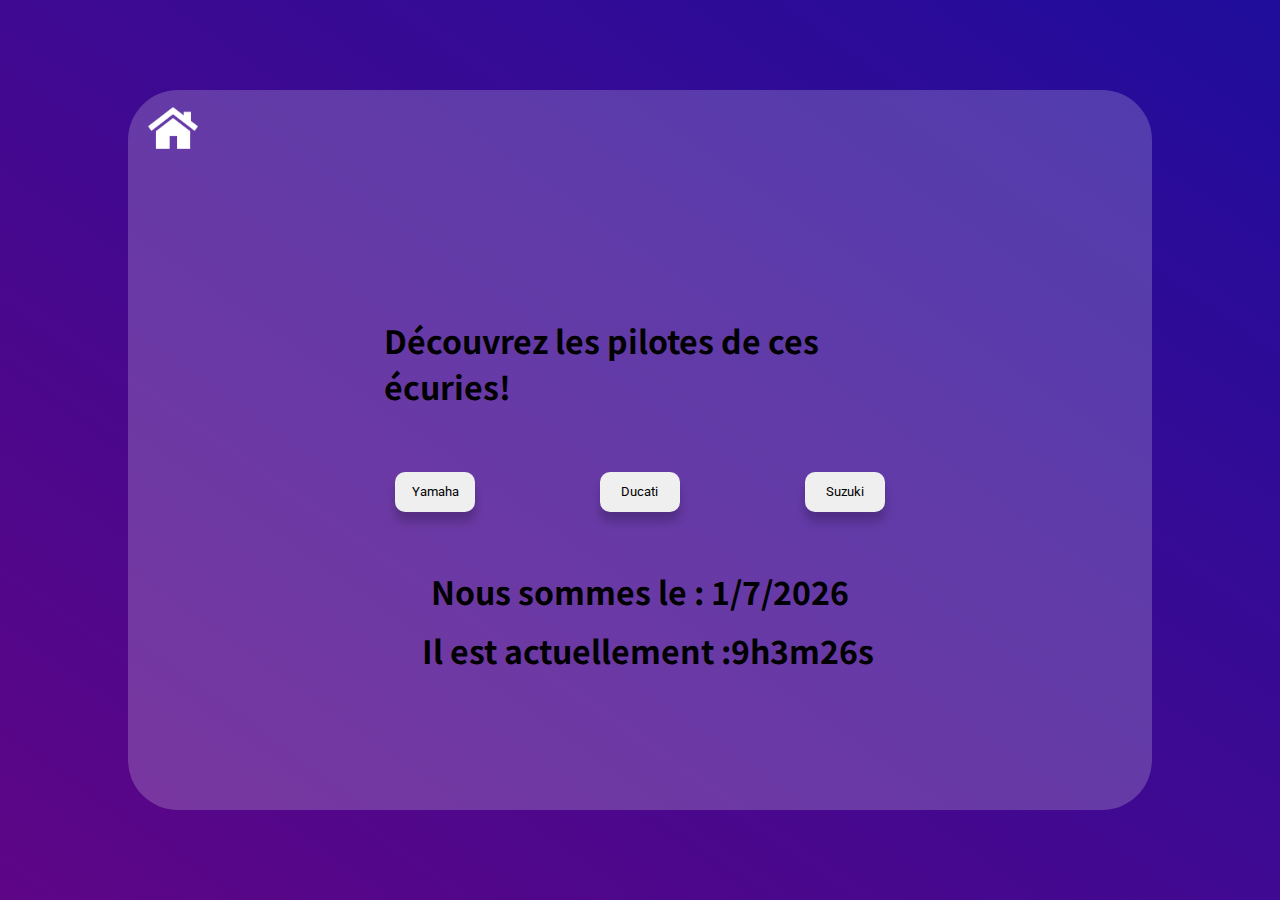
==== commit 3407cf6b: "Ajout partie suzuki (Complète)" ====
--- a/index.html
+++ b/index.html
@@ -39,6 +39,7 @@
                         <div id="yambefore">
                             <h1 id="yamtxtbef">Clique sur Fabio Quartararo pour afficher son palmarès et sa biographie!</h1>
                             <button id="yambtnbef" onclick="displayElem('yambefore','yamgif')">Clique ici pour voir un Gif de Fabio !</button>
+                            <button id="yambtnvid" onclick="displayElem('yambefore','yamvid')">Clique ici pour voir une chute de Fabio !</button>
                         </div>
                         <div class="yamafter animate__animated animate__fadeIn" id="yamafter">
                             <div class="yampres">
@@ -84,8 +85,6 @@
                                         <option value="valence" id="yamopt">Valence - Valence</option>
                                         <option value="indiana" id="yamopt">Indianapolis Motor Speedway - 	Indianapolis</option>
                                         <option value="qatar" id="yamopt">Qatar</option>
-                                        
-                                        
                                     </select>
                                 </form>
                                 <a href="map/map.html" id="yamredirect" onclick="transfer()"><p id="yamredirect">Voir sur la carte</p></a>
@@ -95,6 +94,15 @@
                         <div class="yamgif animate__animated animate__fadeIn" id="yamgif">
                             <img id="yamfabgif" src="img/fabio.gif">
                             <button id="yambtnret2" onclick="displayElem('yamgif','yambefore')">Retour</button>
+                        </div>
+                        <div class="yamvid animate__animated animate__fadeIn" id="yamvid">
+                            <video id="yamfabvid" src="img/fabioqvid.mp4"></video>
+                            <button id="yambtnret3" onclick="displayElem('yamvid','yambefore')">Retour</button>
+                            <img src="img/yamplay.png" id="yamplay" class="playpauseyam" onclick="displayElem('yamplay','yampause');playPause()"/>
+                            <img src="img/yampause.png" id="yampause" class="playpauseyam" onclick="displayElem('yampause','yamplay');playPause()"/>
+                            <img src="img/yamreplay.png" id="yamreplay" onclick="yamreplay()"/>
+                            <img src="img/yamfullscreen.png" id="yamfull" onclick="yamFull()" />
+                            <img src="img/yamfullscreen.png" id="yamfull2" onclick="yamNFull()" />
                         </div>
                     </div>
                 </div>
@@ -188,7 +196,8 @@
                     <div class="suztext">
                         <div id="suzclick1">
                             <button id="suzbutpilote" onclick="suzdisplayElem1('suzclick1','suzpilote')">Pilote</button>
-                            <button id="suzbutteam" onclick="suzdisplayElem1('suzclick1','suzteam')">Écurie</button>   
+                            <button id="suzbutteam" onclick="suzdisplayElem1('suzclick1','suzteam')">La Moto</button>  
+                            <button id="suzbutteam" onclick="suzdisplayElem1('suzclick1','suzvideo')">Vidéo</button> 
                         </div>
                         <div id="suzpilote">
                             <div id="suzbefore">
@@ -234,12 +243,27 @@
                                 </div>
                             </div>
                         </div>
+                        <div id="suzteam">   
+                            <div class="suzmoto">
+                                <img id="suzphotomoto" src="img/moto_rins.jpg">
+                            </div>
+                            <div id="suzclick2">
+                                <button id="suzbutret2" onclick="suzdisplayElem1('suzteam','suzclick1')">Retour</button>
+                            </div>  
+                        </div>
+                        <div id="suzvideo">
+                            <div id="suzclick3">
+                                <img id="play" class="videobut" src="img/play.png" onclick="suzdisplayElem1('play','pause');playPause()">
+                                <img id="pause" class="videobut" src="img/pause.png" onclick="suzdisplayElem1('pause','play'); playPause()">
+                            </div>
+                            <video id="video">
+                                <source src="img/alex_rins.mp4" type="video/mp4">
+                            </video>
+                            <div id="suzclick2">
+                                <button id="suzbutret3" onclick="suzdisplayElem1('suzvideo','suzclick1')">Retour</button>
+                            </div>
+                        </div>
                     </div> 
-                    <div id="suzteam">
-                        <div id="suzclick2">
-                            <button id="suzbutret2" onclick="suzdisplayElem1('suzteam','suzclick1')">Retour</button>
-                        </div>
-                    </div>
                 </div>
             </div>     
         </div>
--- a/style.css
+++ b/style.css
@@ -5,6 +5,10 @@
 body,html{
     padding:0;
     margin:0;
+}
+
+body::-webkit-scrollbar {
+    display: none;
 }
 
 #container{
@@ -163,7 +167,7 @@
     transition-duration: 1s;
 }
 #yambtnbef{
-    height: 40px;
+    height: 85px;
     width: 250px;
     border-radius:10px;
     outline:none;
@@ -390,6 +394,88 @@
     background: #333333;
     color:white;
 }
+
+#yambtnvid{
+    height: 85px;
+    width: 250px;
+    outline:none;
+    border:none;
+    margin-top: 2%;
+    margin-bottom: -5%;
+    border-radius:10px;
+    box-shadow: 0px 10px 10px rgba(0,0,0,0.2);
+    font-family: 'Roboto', sans-serif;
+}
+#yambtnvid:hover{
+    transition-duration: 500ms;
+    background: #333333;
+    color:white;
+}
+
+#yamvid{
+    display:none;
+    height:70%;
+    width: 65%;
+    align-items: center;
+    justify-content: center;
+    flex-direction: column;
+}
+#yamfabvid{
+    display:flex;
+    height:100%;
+    width: 100%;
+}
+
+#yambtnret4{
+    height: 60%;;
+    width: 25%;
+    outline:none;
+    border:none;
+    border-radius:10px;
+    box-shadow: 0px 10px 10px rgba(0,0,0,0.2);
+    font-family: 'Roboto', sans-serif;
+}
+#yambtnret4:hover{
+    transition-duration: 500ms;
+    background: #333333;
+    color:white;
+}
+
+#yamplay{
+    display:flex;
+    position: absolute;
+    height: 15px;
+    margin-left: -17%;
+    margin-top: 9.5%;  
+}
+#yampause{
+    display:none;
+    position: absolute;
+    height: 15px;
+    margin-left: -17%;
+    margin-top: 9.5%;  
+}
+#yamreplay{
+    display:flex;
+    position: absolute;
+    height: 15px;
+    margin-left: -15%;
+    margin-top: 9.5%;  
+}
+#yamfull{
+    position: absolute;
+    height: 15px;
+    margin-left: 17.5%;
+    margin-top: 9.5%;
+}
+#yamfull2{
+    display:none;
+    position: absolute;
+    height: 15px;
+    margin-left: 17.5%;
+    margin-top: 9.5%;
+}
+
 /* YAMAHA PART END */
 
 /* DUCATI PART */
@@ -664,6 +750,15 @@
     align-items: center;
     flex-direction: column;
 }
+#suzvideo{
+    display: none;
+    height: 100%;
+    width: 100%;
+    border-radius: 50px;
+    justify-content: center;
+    align-items: center;
+    flex-direction: column;
+}
 #suzbefore{
     display:flex;
     height:15%;
@@ -745,9 +840,12 @@
     justify-content: space-between;
     z-index: 2;
     height: 50px;
-    width: 404px;
+    width: 608px;
 }
 #suzclick2{
+    z-index: 2;
+}
+#suzclick3{
     z-index: 2;
 }
 #suzbutret{
@@ -772,6 +870,17 @@
     box-shadow: 0px 10px 10px rgba(0,0,0,0.2);
     font-family: 'Roboto', sans-serif;
 }
+#suzbutret3{
+    height: 25px;
+    width: 200px;
+    border-radius:10px;
+    margin-top: 5%;
+    margin-bottom: -5%;
+    outline:none;
+    border:none;
+    box-shadow: 0px 10px 10px rgba(0,0,0,0.2);
+    font-family: 'Roboto', sans-serif;
+}
 #suzbutpilote{
     height: 50px;
     width: 200px;
@@ -809,6 +918,40 @@
     background: #333333;
     color:white;
 }
+#suzbutret2:hover{
+    transition-duration: 500ms;
+    background: #333333;
+    color:white;
+}
+#suzbutret3:hover{
+    transition-duration: 500ms;
+    background: #333333;
+    color:white;
+}
+#video{
+    width: 600px;
+}
+#play{
+    position: absolute;
+    display: flex;
+    height: 25px;
+    width: 25px;
+}
+#pause{
+    position: absolute;
+    display: none;
+    height: 25px;
+    width: 25px;
+}
+.videobut{
+    margin-top: 16.5%;
+    margin-left: -14.5%;
+}
+
+#suzphotomoto{
+    border-radius:10px;
+}
+
 
 /* SUZUKI PART END */
 
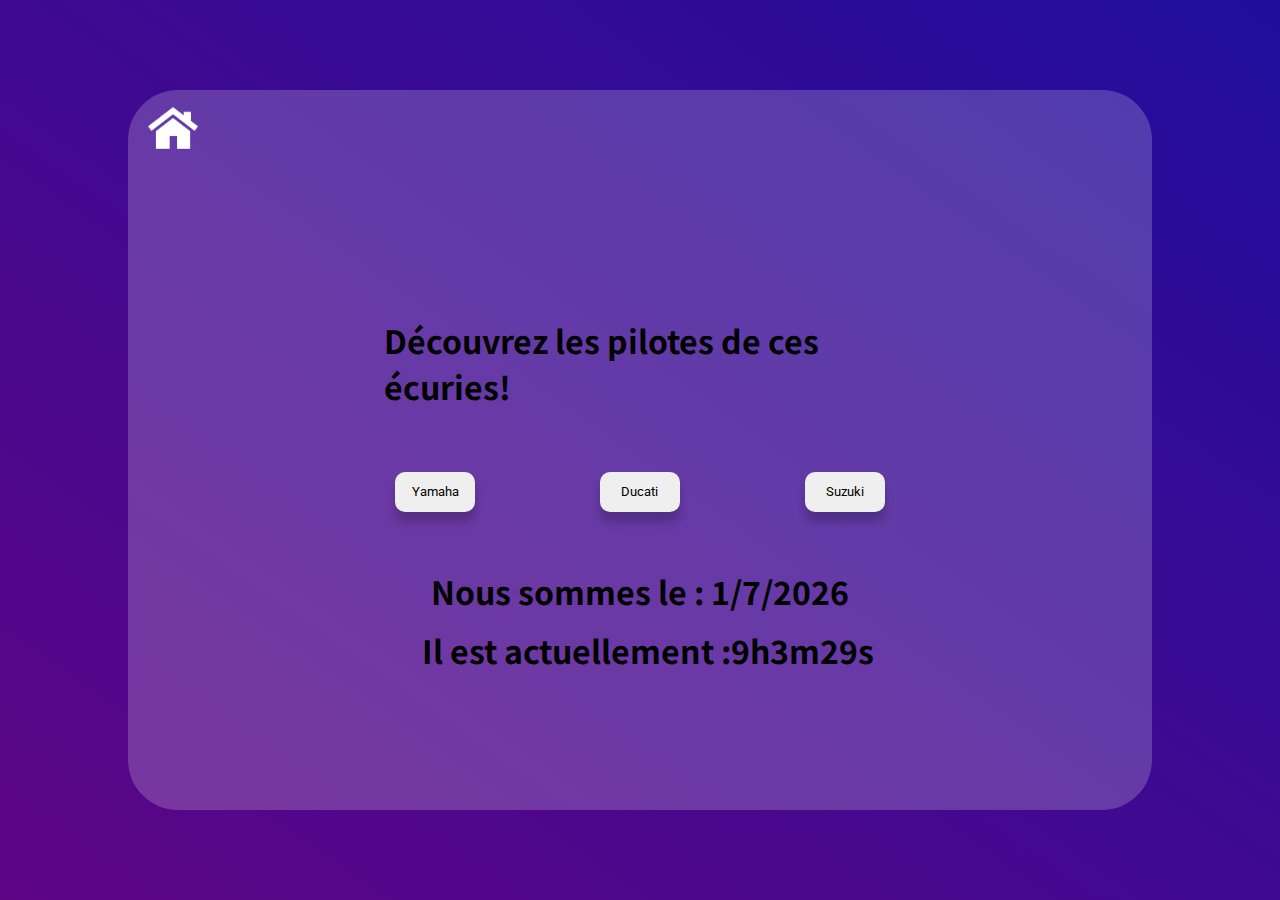
==== commit 8c393e2b: "Correction bug vidéo Yam" ====
--- a/index.html
+++ b/index.html
@@ -98,8 +98,8 @@
                         <div class="yamvid animate__animated animate__fadeIn" id="yamvid">
                             <video id="yamfabvid" src="img/fabioqvid.mp4"></video>
                             <button id="yambtnret3" onclick="displayElem('yamvid','yambefore')">Retour</button>
-                            <img src="img/yamplay.png" id="yamplay" class="playpauseyam" onclick="displayElem('yamplay','yampause');playPause()"/>
-                            <img src="img/yampause.png" id="yampause" class="playpauseyam" onclick="displayElem('yampause','yamplay');playPause()"/>
+                            <img src="img/yamplay.png" id="yamplay" class="playpauseyam" onclick="displayElem('yamplay','yampause');playPauseYam()"/>
+                            <img src="img/yampause.png" id="yampause" class="playpauseyam" onclick="displayElem('yampause','yamplay');playPauseYam()"/>
                             <img src="img/yamreplay.png" id="yamreplay" onclick="yamreplay()"/>
                             <img src="img/yamfullscreen.png" id="yamfull" onclick="yamFull()" />
                             <img src="img/yamfullscreen.png" id="yamfull2" onclick="yamNFull()" />
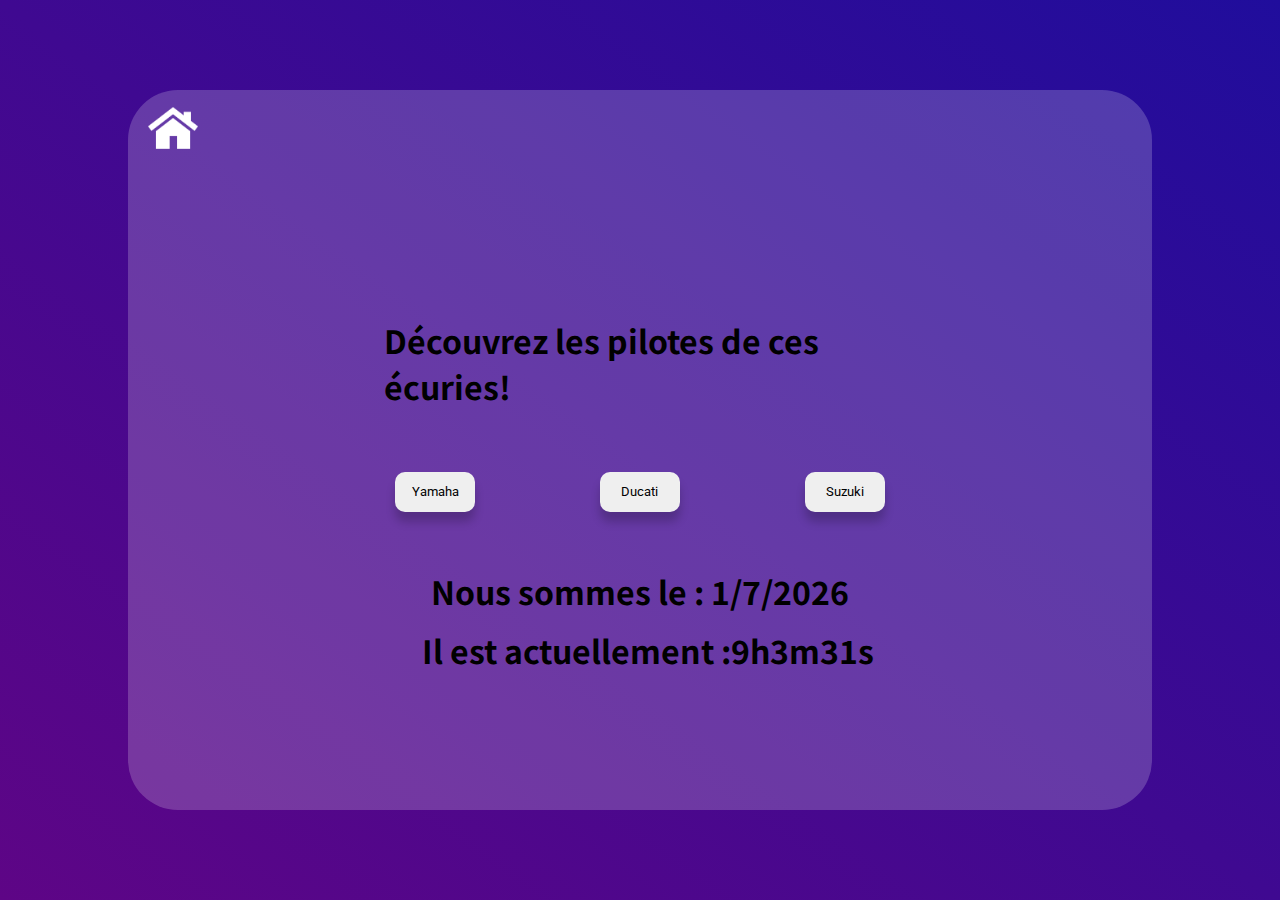
==== commit a44625e2: "Optimisation map" ====
--- a/index.html
+++ b/index.html
@@ -66,24 +66,24 @@
                                     <label id="yamcount" for="country">Circuits</label>
                                     <select id="country" name="country">
                                         <option value="france" id="yamopt">Le Mans - France</option>
-                                        <option value="australia" id="yamopt">Phillip Island - Australie</option>
+                                        <option value="island" id="yamopt">Phillip Island - Australie</option>
                                         <option value="angleterre" id="yamopt">Silverstone - Angleterre</option>
                                         <option value="autriche" id="yamopt">Red Bull Ring - Autriche</option>
-                                        <option value="reptechque" id="yamopt">Brno - République Tchèque</option>
+                                        <option value="reptchque" id="yamopt">Brno - République Tchèque</option>
                                         <option value="allemagne" id="yamopt">Sachsenring - Allemagne</option>
                                         <option value="paysbas" id="yamopt">TT Circuit Assen - Pays-Bas</option>
-                                        <option value="catalogne" id="yamopt">Barcelone - Catalogne</option>
+                                        <option value="barcelone" id="yamopt">Barcelone - Catalogne</option>
                                         <option value="italie" id="yamopt">Mugello - Italie</option>
                                         <option value="espagne" id="yamopt">Jerez - Espagne</option>
                                         <option value="usa" id="yamopt">Circuit des Amériques - USA</option>
                                         <option value="argentine" id="yamopt">Autódromo Termas de Río Hondo - Argentine</option>
-                                        <option value="saintmarin" id="yamopt">Misano - Saint-Marin</option>
+                                        <option value="italie2" id="yamopt">Misano - Saint-Marin</option>
                                         <option value="aragon" id="yamopt">Motorland Aragon - Aragon</option>
                                         <option value="thailande" id="yamopt">Buriram - Thailande</option>
                                         <option value="japon" id="yamopt">Motegi - Japon</option>
                                         <option value="malaisie" id="yamopt">Sepang - Malaisie</option>
                                         <option value="valence" id="yamopt">Valence - Valence</option>
-                                        <option value="indiana" id="yamopt">Indianapolis Motor Speedway - 	Indianapolis</option>
+                                        <option value="indianapolis" id="yamopt">Indianapolis Motor Speedway - 	Indianapolis</option>
                                         <option value="qatar" id="yamopt">Qatar</option>
                                     </select>
                                 </form>
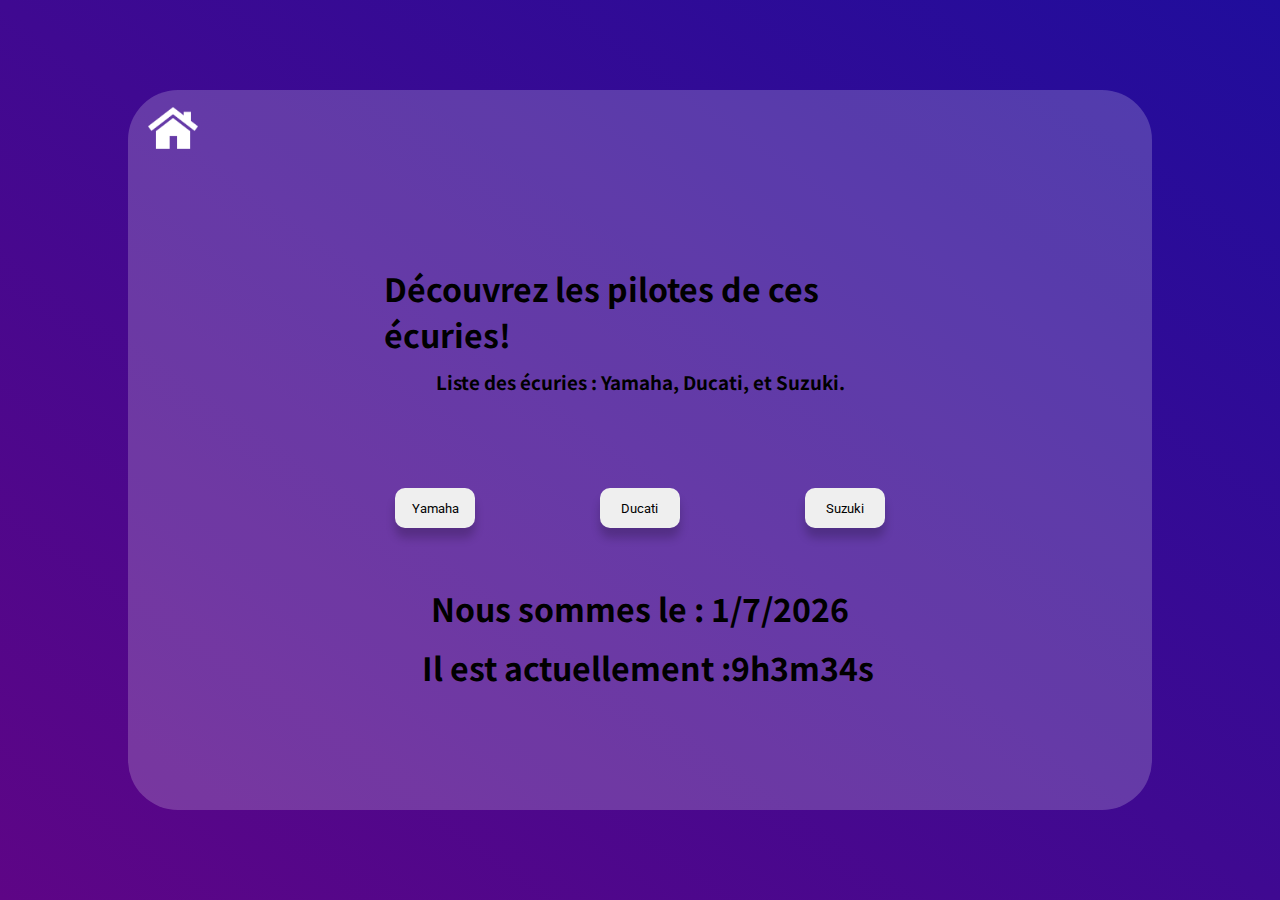
==== commit 2f6161e0: "Site complet" ====
--- a/index.html
+++ b/index.html
@@ -18,7 +18,8 @@
                 <div id="home">
                     <div class="homecontent">
                         <div class="text"> 
-                            <h1 id="title" class="animate__animated animate__zoomIn">Découvrez les pilotes de ces écuries!</h1> 
+                            <h1 id="title" class="animate__animated animate__zoomIn">Découvrez les pilotes de ces écuries!</h1>
+                            <h3 id="listecuries" class="animate__animated animate__zoomIn animate__delay-1s">liste écuries</h3>
                         </div> 
                         <div class="buttons"> 
                             <button class="red-but animate__animated animate__tada" id="page2" onclick="displayPage('yamaha')" onmouseover="replaceText('Yamaha')" onmouseout="defaultText()">Yamaha</button> 
--- a/style.css
+++ b/style.css
@@ -61,12 +61,18 @@
 }
 .text{
     display:flex;
-    height:10%;
+    height:15%;
     width: 50%;
     justify-content: center;
+    align-items: center;
+    flex-direction: column;
 }
 #title{
     font-family: 'Noto Sans JP', sans-serif;
+}
+#listecuries{
+    font-family: 'Noto Sans JP', sans-serif;
+    margin-top: -2%;
 }
 .buttons{
     display:flex;
@@ -618,10 +624,9 @@
 }
 #ficheMotoFull{
     display: none;
-    width: 600px;
-    height: auto;
+    width: 1000px;
+    height: 860px;
     margin-bottom: 120px;
-    margin-right: 70px;
 }
 #ficheMotoFull img{
     border-radius: 20px;
